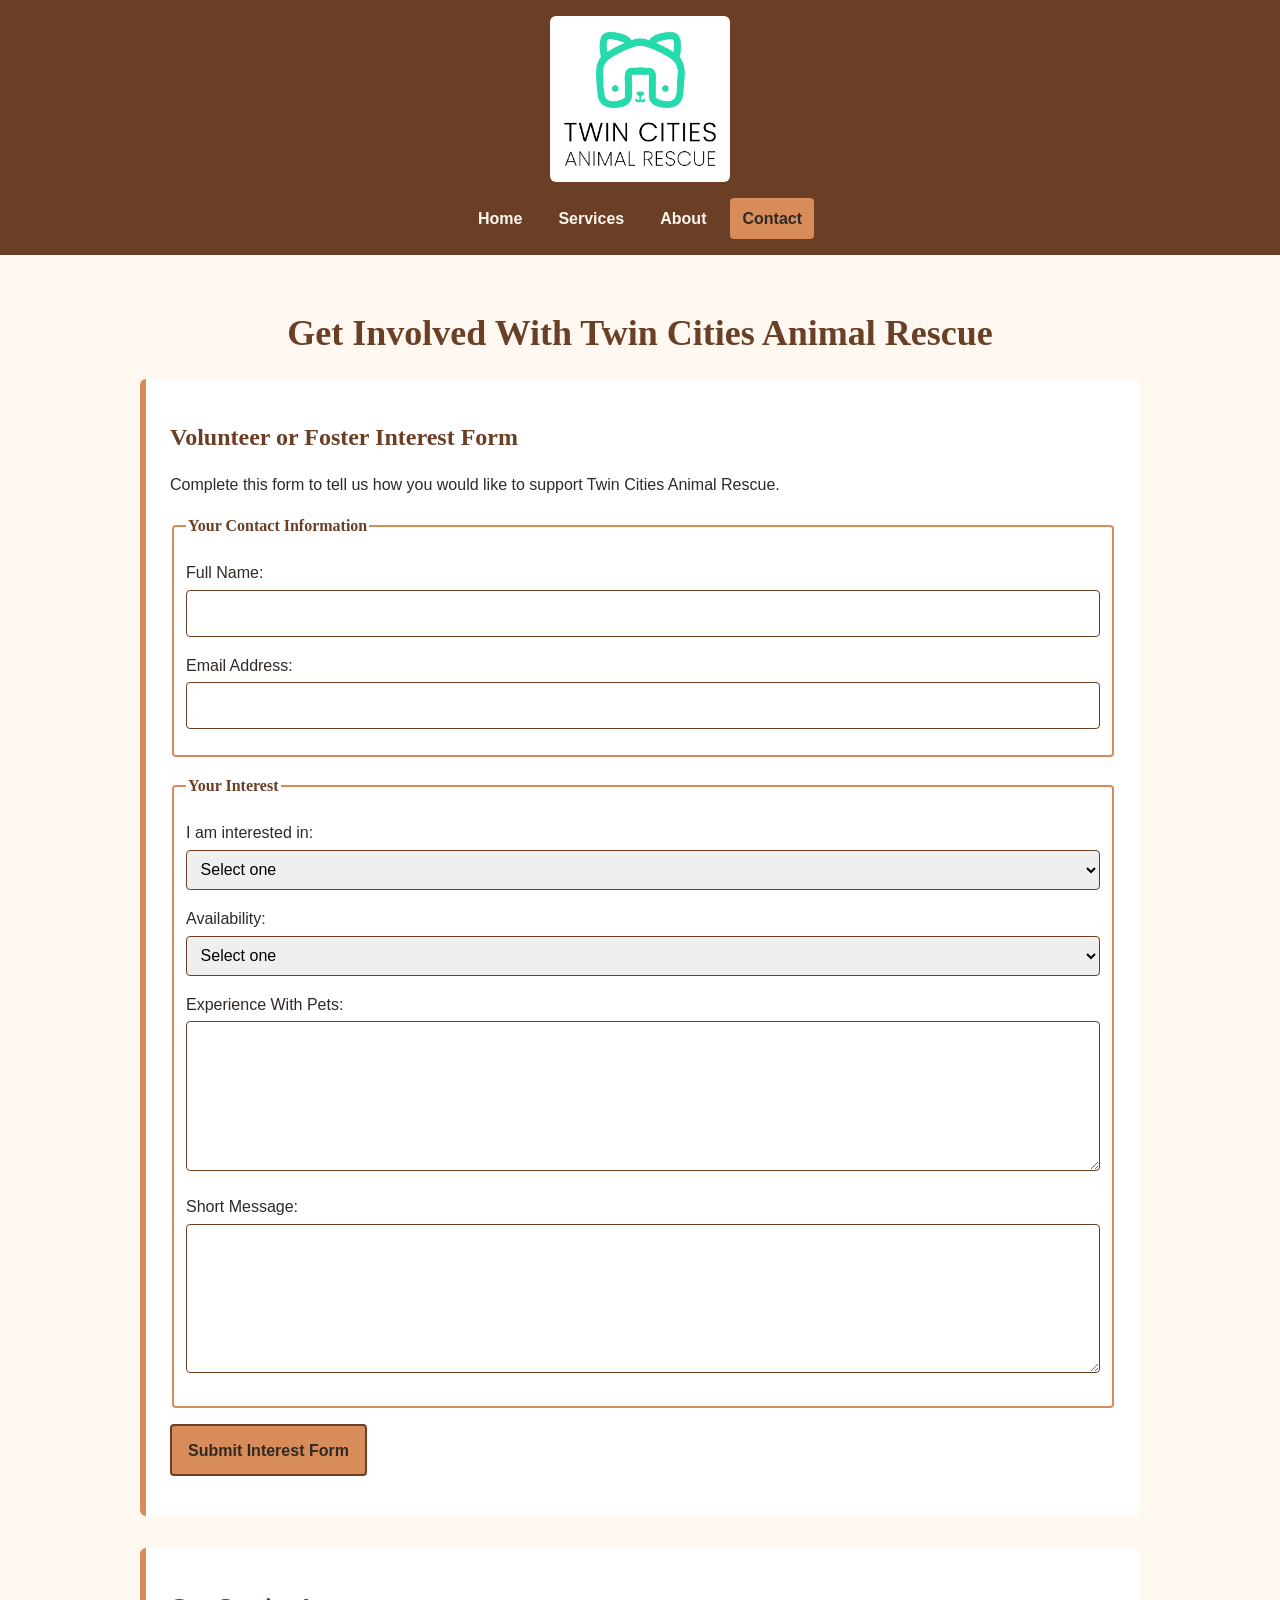
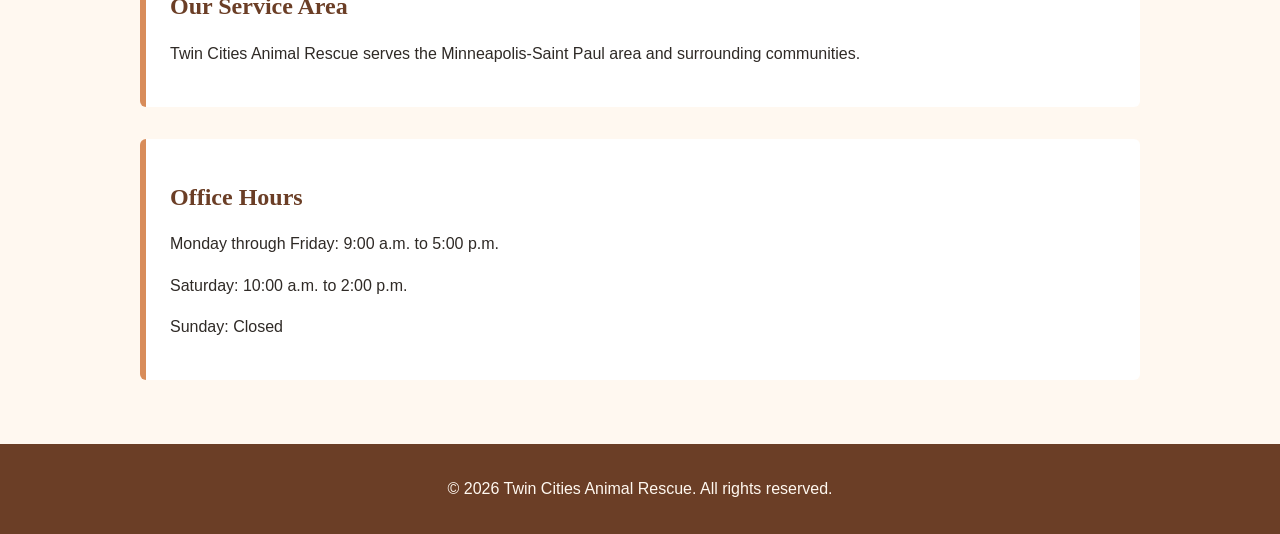
==== contact.html @ 9de77fdd "Complete Touchstone 3 visual design" ====
<!DOCTYPE html>
<html lang="en">
<head>
    <meta charset="UTF-8">
    <meta name="viewport" content="width=device-width, initial-scale=1.0">
    <title>Twin Cities Animal Rescue | Contact</title>
    <link rel="stylesheet" href="styles.css">
</head>
<body>
    <header>
        <img src="rescue-logo_c.png" alt="Twin Cities Animal Rescue logo">

        <nav aria-label="Main navigation">
            <ul>
                <li><a href="index.html">Home</a></li>
                <li><a href="services.html">Services</a></li>
                <li><a href="about.html">About</a></li>
                <li><a href="contact.html" aria-current="page">Contact</a></li>
            </ul>
        </nav>
    </header>

    <main>
        <h1>Get Involved With Twin Cities Animal Rescue</h1>

        <section>
            <h2>Volunteer or Foster Interest Form</h2>

            <p>
                Complete this form to tell us how you would like to support Twin
                Cities Animal Rescue.
            </p>

            <form action="#" method="post">
                <fieldset>
                    <legend>Your Contact Information</legend>

                    <p>
                        <label for="name">Full Name:</label>
                        <input type="text" id="name" name="name" required>
                    </p>

                    <p>
                        <label for="email">Email Address:</label>
                        <input type="email" id="email" name="email" required>
                    </p>
                </fieldset>

                <fieldset>
                    <legend>Your Interest</legend>

                    <p>
                        <label for="interest-type">I am interested in:</label>
                        <select id="interest-type" name="interest-type" required>
                            <option value="">Select one</option>
                            <option value="volunteer">Volunteering</option>
                            <option value="foster">Fostering a pet</option>
                            <option value="adoption">Adoption information</option>
                        </select>
                    </p>

                    <p>
                        <label for="availability">Availability:</label>
                        <select id="availability" name="availability" required>
                            <option value="">Select one</option>
                            <option value="weekdays">Weekdays</option>
                            <option value="evenings">Evenings</option>
                            <option value="weekends">Weekends</option>
                            <option value="flexible">My schedule is flexible</option>
                        </select>
                    </p>

                    <p>
                        <label for="experience">Experience With Pets:</label>
                        <textarea id="experience" name="experience" rows="5"
                                  minlength="20" required></textarea>
                    </p>

                    <p>
                        <label for="message">Short Message:</label>
                        <textarea id="message" name="message" rows="5" required></textarea>
                    </p>
                </fieldset>

                <p>
                    <button type="submit">Submit Interest Form</button>
                </p>
            </form>
        </section>

        <section>
            <h2>Our Service Area</h2>

            <p>
                Twin Cities Animal Rescue serves the Minneapolis-Saint Paul area
                and surrounding communities.
            </p>
        </section>

        <section>
            <h2>Office Hours</h2>

            <p>Monday through Friday: 9:00 a.m. to 5:00 p.m.</p>
            <p>Saturday: 10:00 a.m. to 2:00 p.m.</p>
            <p>Sunday: Closed</p>
        </section>
    </main>

    <footer>
        <p>&copy; 2026 Twin Cities Animal Rescue. All rights reserved.</p>
    </footer>
</body>
</html>
---- styles.css ----
/* Twin Cities Animal Rescue visual design */

* {
    box-sizing: border-box;
}

body {
    margin: 0;
    background-color: #FFF8F0;
    color: #2F2A26;
    font-family: Arial, Helvetica, sans-serif;
    line-height: 1.6;
}

header {
    background-color: #6B3E26;
    color: #FFF8F0;
    padding: 1rem;
    text-align: center;
}

header img {
    display: block;
    width: 180px;
    max-width: 100%;
    height: auto;
    margin: 0 auto 1rem;
}

nav ul {
    display: flex;
    flex-wrap: wrap;
    justify-content: center;
    gap: 0.75rem;
    margin: 0;
    padding: 0;
    list-style: none;
}

nav a {
    display: block;
    padding: 0.5rem 0.75rem;
    color: #FFF8F0;
    font-weight: bold;
    text-decoration: none;
}

nav a:hover,
nav a:focus,
nav a[aria-current="page"] {
    background-color: #D88C5A;
    color: #2F2A26;
    border-radius: 4px;
}

main {
    width: min(90%, 1000px);
    margin: 0 auto;
    padding: 2rem 0;
}

section {
    margin-bottom: 2rem;
    padding: 1.5rem;
    background-color: #ffffff;
    border-left: 6px solid #D88C5A;
    border-radius: 6px;
}

h1,
h2 {
    color: #6B3E26;
    font-family: Georgia, "Times New Roman", serif;
    line-height: 1.2;
}

h1 {
    font-size: 2.25rem;
    text-align: center;
}

h2 {
    font-size: 1.5rem;
}

img,
video {
    display: block;
    max-width: 100%;
    height: auto;
    margin: 1rem auto;
    border-radius: 6px;
}

figure {
    margin: 0;
}

figcaption {
    margin-top: 0.75rem;
    font-style: italic;
    text-align: center;
}

a {
    color: #6B3E26;
    font-weight: bold;
}

a:hover,
a:focus {
    color: #D88C5A;
}

button {
    padding: 0.7rem 1rem;
    background-color: #D88C5A;
    color: #2F2A26;
    border: 2px solid #6B3E26;
    border-radius: 4px;
    font: inherit;
    font-weight: bold;
    cursor: pointer;
}

button:hover,
button:focus {
    background-color: #6B3E26;
    color: #FFF8F0;
}

input,
select,
textarea {
    width: 100%;
    padding: 0.6rem;
    margin-top: 0.25rem;
    border: 1px solid #6B3E26;
    border-radius: 4px;
    font: inherit;
}

fieldset {
    margin-bottom: 1rem;
    border: 2px solid #D88C5A;
    border-radius: 4px;
}

legend {
    color: #6B3E26;
    font-family: Georgia, "Times New Roman", serif;
    font-weight: bold;
}

footer {
    padding: 1rem;
    background-color: #6B3E26;
    color: #FFF8F0;
    text-align: center;
}

/* Mobile layout */
@media (max-width: 600px) {
    header {
        padding: 0.75rem;
    }

    nav ul {
        flex-direction: column;
        align-items: center;
        gap: 0.25rem;
    }

    nav a {
        width: 100%;
    }

    main {
        width: 92%;
        padding: 1rem 0;
    }

    section {
        padding: 1rem;
    }

    h1 {
        font-size: 1.8rem;
    }

    h2 {
        font-size: 1.3rem;
    }
}
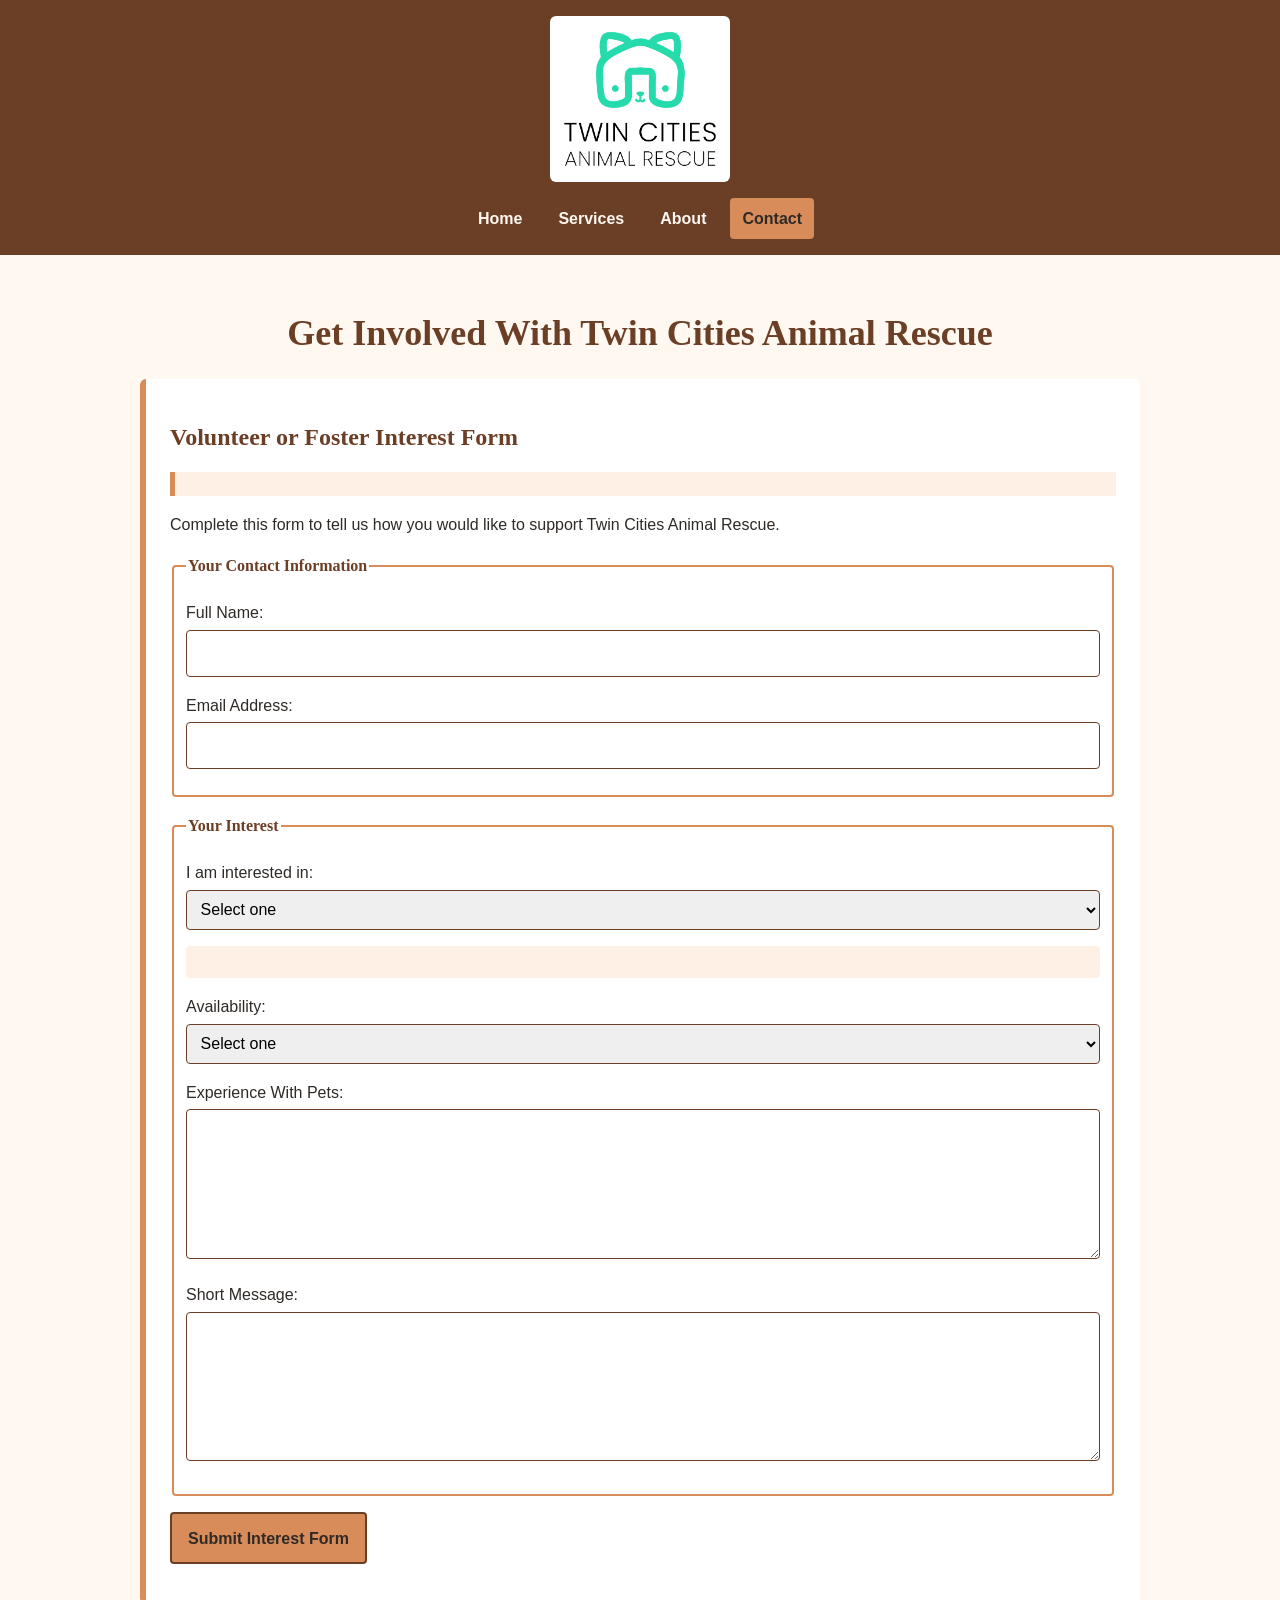
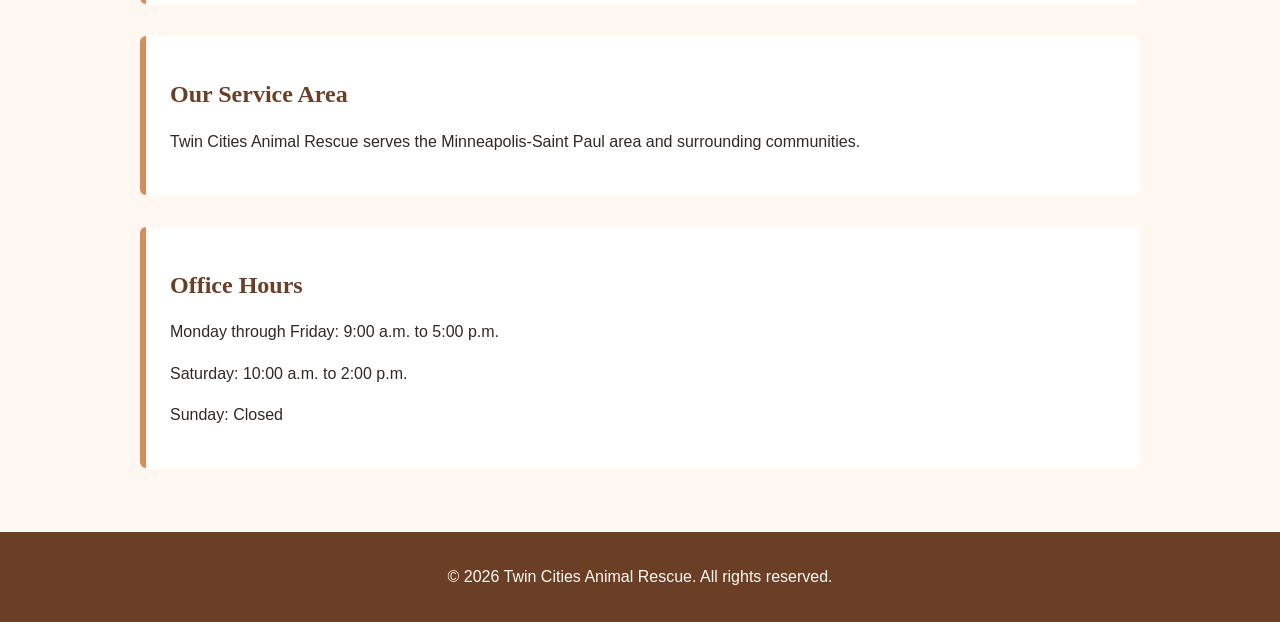
==== commit 439985d4: "Add Touchstone 4 JavaScript feature" ====
--- a/contact.html
+++ b/contact.html
@@ -5,6 +5,7 @@
     <meta name="viewport" content="width=device-width, initial-scale=1.0">
     <title>Twin Cities Animal Rescue | Contact</title>
     <link rel="stylesheet" href="styles.css">
+    <script src="script.js" defer></script>
 </head>
 <body>
     <header>
@@ -26,23 +27,27 @@
         <section>
             <h2>Volunteer or Foster Interest Form</h2>
 
+            <p id="welcome-message" aria-live="polite"></p>
+
             <p>
                 Complete this form to tell us how you would like to support Twin
                 Cities Animal Rescue.
             </p>
 
-            <form action="#" method="post">
+            <form id="interest-form" action="#" method="post" novalidate>
                 <fieldset>
                     <legend>Your Contact Information</legend>
 
                     <p>
                         <label for="name">Full Name:</label>
                         <input type="text" id="name" name="name" required>
+                        <span id="name-error" class="error-message" aria-live="polite"></span>
                     </p>
 
                     <p>
                         <label for="email">Email Address:</label>
                         <input type="email" id="email" name="email" required>
+                        <span id="email-error" class="error-message" aria-live="polite"></span>
                     </p>
                 </fieldset>
 
@@ -57,7 +62,10 @@
                             <option value="foster">Fostering a pet</option>
                             <option value="adoption">Adoption information</option>
                         </select>
+                        <span id="interest-type-error" class="error-message" aria-live="polite"></span>
                     </p>
+
+                    <div id="interest-message" aria-live="polite"></div>
 
                     <p>
                         <label for="availability">Availability:</label>
@@ -68,23 +76,28 @@
                             <option value="weekends">Weekends</option>
                             <option value="flexible">My schedule is flexible</option>
                         </select>
+                        <span id="availability-error" class="error-message" aria-live="polite"></span>
                     </p>
 
                     <p>
                         <label for="experience">Experience With Pets:</label>
                         <textarea id="experience" name="experience" rows="5"
                                   minlength="20" required></textarea>
+                        <span id="experience-error" class="error-message" aria-live="polite"></span>
                     </p>
 
                     <p>
                         <label for="message">Short Message:</label>
                         <textarea id="message" name="message" rows="5" required></textarea>
+                        <span id="message-error" class="error-message" aria-live="polite"></span>
                     </p>
                 </fieldset>
 
                 <p>
                     <button type="submit">Submit Interest Form</button>
                 </p>
+
+                <p id="form-message" aria-live="polite"></p>
             </form>
         </section>
 
--- a/styles.css
+++ b/styles.css
@@ -191,4 +191,33 @@
     h2 {
         font-size: 1.3rem;
     }
+}
+.error-message {
+    display: block;
+    margin-top: 0.25rem;
+    color: #9B1C1C;
+    font-weight: bold;
+}
+
+.success-message {
+    padding: 0.75rem;
+    background-color: #E6F4EA;
+    color: #245B35;
+    border-left: 5px solid #245B35;
+    font-weight: bold;
+}
+
+#welcome-message {
+    padding: 0.75rem;
+    background-color: #FFF0E6;
+    color: #6B3E26;
+    border-left: 5px solid #D88C5A;
+    font-weight: bold;
+}
+
+#interest-message {
+    margin: 1rem 0;
+    padding: 1rem;
+    background-color: #FFF0E6;
+    border-radius: 4px;
 }
